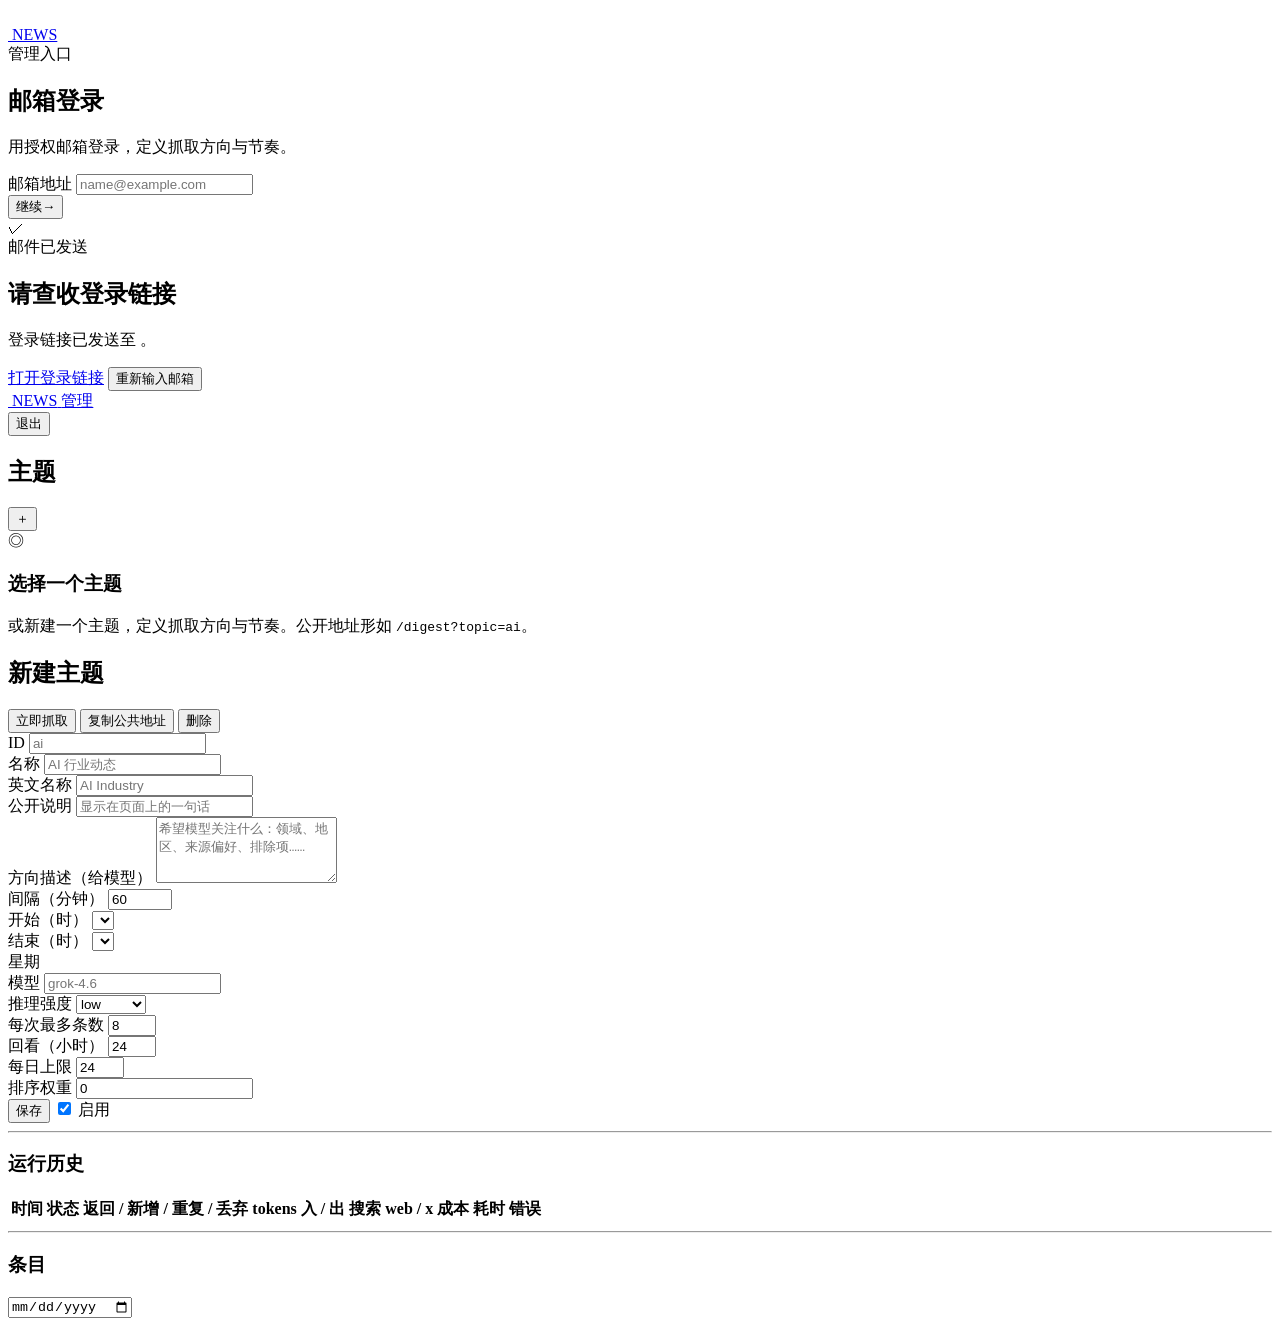
==== pages/admin/index.html @ 18229532 "first commit" ====
<!doctype html>
<html lang="zh-CN">
<head>
  <meta charset="utf-8">
  <meta name="viewport" content="width=device-width, initial-scale=1">
  <meta name="robots" content="noindex, nofollow">
  <meta name="theme-color" media="(prefers-color-scheme: light)" content="#f6f6f4">
  <meta name="theme-color" media="(prefers-color-scheme: dark)" content="#0f1115">
  <meta name="referrer" content="no-referrer">
  <title>NEWS · 管理</title>
  <link rel="icon" type="image/svg+xml" href="/icon.svg">
  <link rel="stylesheet" href="/styles.css">
</head>
<body class="admin">
  <div id="boot" class="boot" role="status" aria-label="正在打开管理页">
    <img class="brand-logo brand-logo-large" src="/icon.svg" alt="">
  </div>

  <main class="shell">
    <section id="authView" class="auth-view hidden" aria-label="登录">
      <div>
        <a class="brand brand-hero" href="/" aria-label="NEWS 首页">
          <img class="brand-logo" src="/icon.svg" alt="">
          <span>NEWS</span>
        </a>
      </div>
      <div class="panel auth-panel">
        <form id="loginForm" novalidate>
          <div class="eyebrow">管理入口</div>
          <h2>邮箱登录</h2>
          <p class="muted">用授权邮箱登录，定义抓取方向与节奏。</p>
          <div class="field">
            <label for="email">邮箱地址</label>
            <input id="email" name="email" type="email" autocomplete="email" inputmode="email"
                   maxlength="254" placeholder="name@example.com" required>
          </div>
          <button class="button button-primary button-wide" type="submit">
            <span>继续</span><span aria-hidden="true">→</span>
          </button>
        </form>
        <div id="mailSent" class="mail-sent hidden" role="status">
          <div class="mail-icon" aria-hidden="true">✓</div>
          <div class="eyebrow">邮件已发送</div>
          <h2>请查收登录链接</h2>
          <p class="muted">登录链接已发送至 <strong id="sentEmail"></strong>。</p>
          <a id="devLoginLink" class="button button-primary button-wide hidden" href="#">打开登录链接</a>
          <button id="sendAgain" class="button button-quiet" type="button">重新输入邮箱</button>
        </div>
      </div>
    </section>

    <section id="appView" class="hidden">
      <header class="topbar">
        <a class="brand" href="/admin/" aria-label="NEWS 管理">
          <img class="brand-logo" src="/icon.svg" alt="">
          <span>NEWS</span>
          <span class="brand-tag">管理</span>
        </a>
        <div class="account">
          <span id="statusLine" class="muted small"></span>
          <span id="accountEmail" class="account-email"></span>
          <button id="logoutButton" class="button button-quiet button-small" type="button">退出</button>
        </div>
      </header>

      <div class="dashboard">
        <aside class="panel side-panel" aria-label="主题">
          <div class="section-heading">
            <h2>主题</h2>
            <button id="newTopicButton" class="button button-secondary button-icon" type="button"
                    aria-label="新建主题" title="新建主题">＋</button>
          </div>
          <div id="topicList" class="entry-list"></div>
        </aside>

        <section class="panel content-panel">
          <div id="emptyState" class="empty-state">
            <div class="empty-mark" aria-hidden="true">◎</div>
            <h3>选择一个主题</h3>
            <p class="muted">或新建一个主题，定义抓取方向与节奏。公开地址形如 <code class="mono">/digest?topic=ai</code>。</p>
          </div>

          <div id="topicPanel" class="hidden">
            <form id="topicForm" novalidate>
              <div class="section-heading">
                <h2 id="formTitle">新建主题</h2>
                <div class="inline">
                  <button id="runButton" class="button button-secondary button-small" type="button"><span>立即抓取</span></button>
                  <button id="copyUrlButton" class="button button-quiet button-small" type="button">复制公共地址</button>
                  <button id="deleteTopicButton" class="button button-quiet button-small" type="button">删除</button>
                </div>
              </div>
              <div class="field-grid">
                <div>
                  <label for="topicId">ID</label>
                  <input id="topicId" maxlength="32" pattern="[a-z0-9][a-z0-9-]{0,31}" placeholder="ai" autocomplete="off" required>
                </div>
                <div>
                  <label for="topicName">名称</label>
                  <input id="topicName" maxlength="60" placeholder="AI 行业动态" required>
                </div>
                <div>
                  <label for="topicNameEn">英文名称</label>
                  <input id="topicNameEn" maxlength="60" placeholder="AI Industry">
                </div>
              </div>
              <div class="field">
                <label for="topicDescription">公开说明</label>
                <input id="topicDescription" maxlength="200" placeholder="显示在页面上的一句话">
              </div>
              <div class="field">
                <label for="topicBrief">方向描述（给模型）</label>
                <textarea id="topicBrief" maxlength="2000" rows="4"
                          placeholder="希望模型关注什么：领域、地区、来源偏好、排除项……" required></textarea>
              </div>
              <div class="field-grid">
                <div>
                  <label for="topicInterval">间隔（分钟）</label>
                  <input id="topicInterval" type="number" min="15" max="1440" step="5" value="60">
                </div>
                <div>
                  <label for="windowStart">开始（时）</label>
                  <select id="windowStart"></select>
                </div>
                <div>
                  <label for="windowEnd">结束（时）</label>
                  <select id="windowEnd"></select>
                </div>
              </div>
              <div class="field">
                <label>星期</label>
                <div id="weekdays" class="weekdays"></div>
              </div>
              <div class="field-grid">
                <div>
                  <label for="topicModel">模型</label>
                  <input id="topicModel" maxlength="64" placeholder="grok-4.6">
                </div>
                <div>
                  <label for="topicEffort">推理强度</label>
                  <select id="topicEffort">
                    <option value="low">low</option>
                    <option value="medium">medium</option>
                    <option value="high">high</option>
                  </select>
                </div>
                <div>
                  <label for="topicMaxItems">每次最多条数</label>
                  <input id="topicMaxItems" type="number" min="1" max="30" value="8">
                </div>
                <div>
                  <label for="topicLookback">回看（小时）</label>
                  <input id="topicLookback" type="number" min="1" max="72" value="24">
                </div>
                <div>
                  <label for="topicCap">每日上限</label>
                  <input id="topicCap" type="number" min="1" max="96" value="24">
                </div>
                <div>
                  <label for="topicSort">排序权重</label>
                  <input id="topicSort" type="number" value="0">
                </div>
              </div>
              <div class="inline">
                <button id="saveButton" class="button button-primary" type="submit"><span>保存</span></button>
                <label class="switch" for="topicEnabled"><input id="topicEnabled" type="checkbox" checked> 启用</label>
                <span id="scheduleInfo" class="muted small"></span>
              </div>
            </form>

            <div id="detailSections">
              <hr class="divider">
              <div class="section-heading">
                <h3>运行历史</h3>
                <span id="runsMeta" class="muted small"></span>
              </div>
              <div class="table-wrap">
                <table class="runs">
                  <thead>
                    <tr>
                      <th>时间</th><th>状态</th><th>返回 / 新增 / 重复 / 丢弃</th><th>tokens 入 / 出</th>
                      <th>搜索 web / x</th><th>成本</th><th>耗时</th><th>错误</th>
                    </tr>
                  </thead>
                  <tbody id="runsBody"></tbody>
                </table>
              </div>

              <hr class="divider">
              <div class="section-heading">
                <h3>条目</h3>
                <div class="inline">
                  <input id="itemsDay" type="date" aria-label="日期">
                  <span id="itemsMeta" class="muted small"></span>
                </div>
              </div>
              <div id="itemList" class="item-admin-list"></div>
            </div>
          </div>
        </section>
      </div>
    </section>
  </main>

  <dialog id="confirmDialog" class="dialog-card" role="alertdialog"
          aria-labelledby="confirmTitle" aria-describedby="confirmMessage">
    <div class="danger-mark" aria-hidden="true">!</div>
    <h2 id="confirmTitle"></h2>
    <p id="confirmMessage" class="muted"></p>
    <div class="dialog-actions">
      <button id="cancelConfirmButton" class="button button-quiet" type="button" data-close-dialog>取消</button>
      <button id="confirmActionButton" class="button button-danger" type="button"><span>确认删除</span></button>
    </div>
  </dialog>

  <div id="toastRegion" class="toast-region" aria-live="polite" aria-atomic="true"></div>

  <script src="/admin/app.js" defer></script>
</body>
</html>
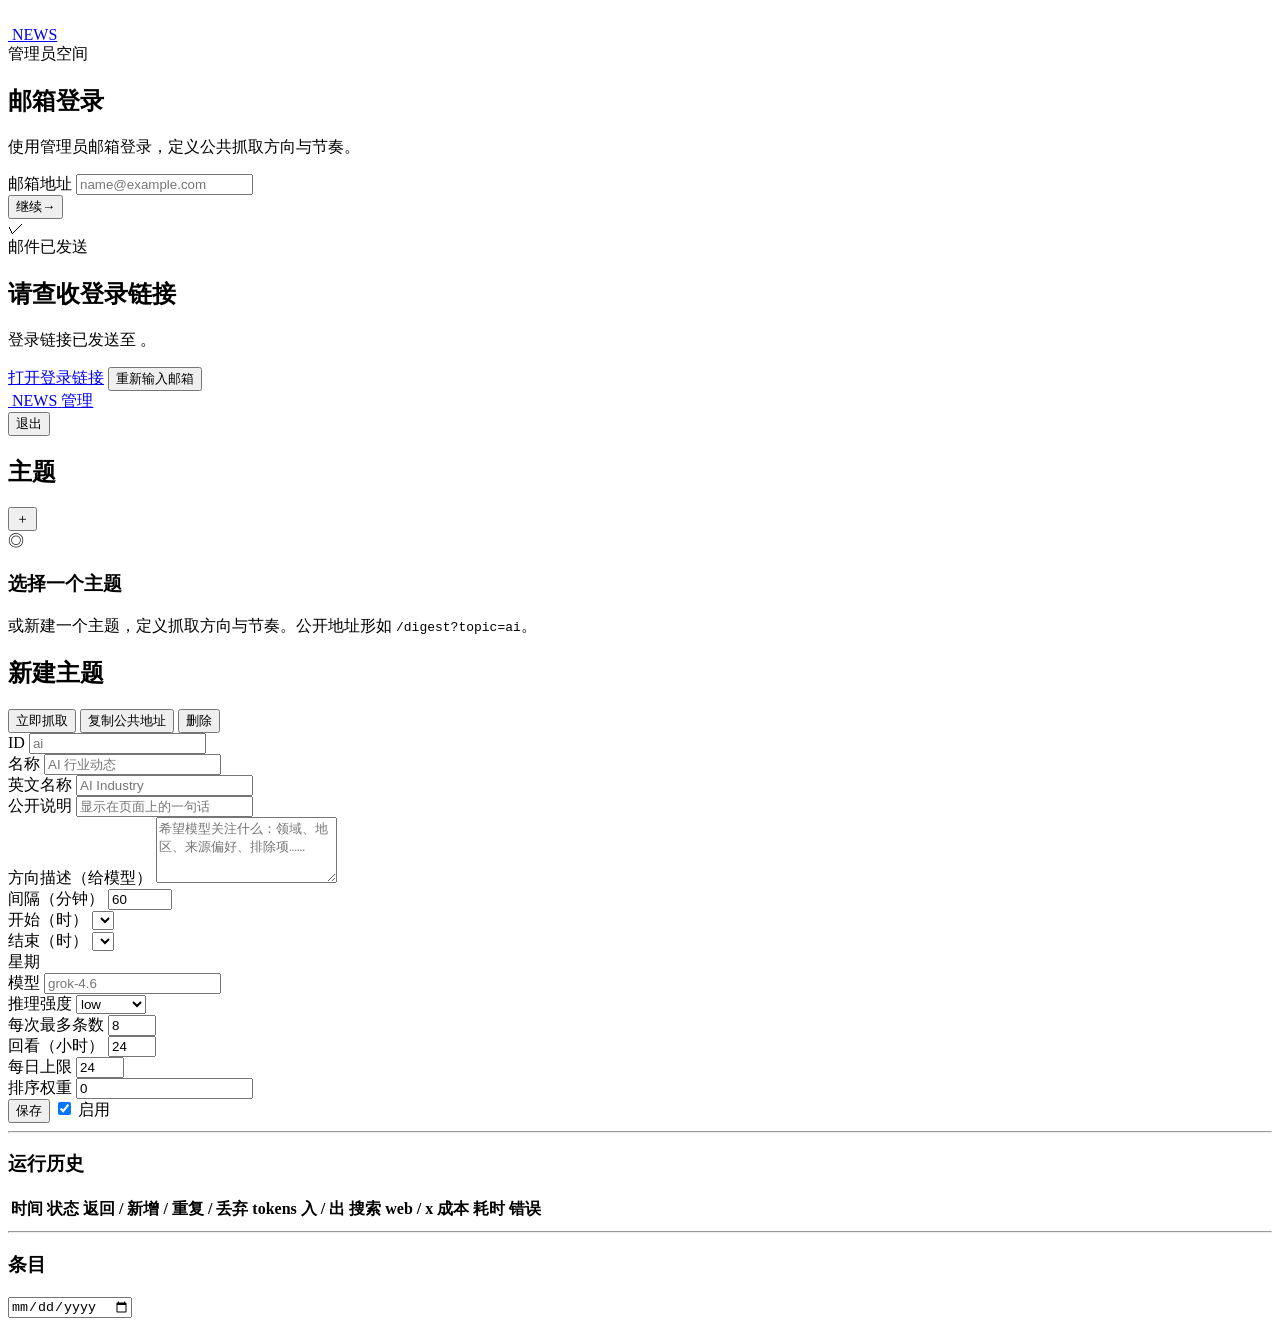
==== commit ea013198: "2026-09-04-02:31:04" ====
--- a/pages/admin/index.html
+++ b/pages/admin/index.html
@@ -7,7 +7,7 @@
   <meta name="theme-color" media="(prefers-color-scheme: light)" content="#f6f6f4">
   <meta name="theme-color" media="(prefers-color-scheme: dark)" content="#0f1115">
   <meta name="referrer" content="no-referrer">
-  <title>NEWS · 管理</title>
+  <title>NEWS · 管理员空间</title>
   <link rel="icon" type="image/svg+xml" href="/icon.svg">
   <link rel="stylesheet" href="/styles.css">
 </head>
@@ -17,7 +17,7 @@
   </div>
 
   <main class="shell">
-    <section id="authView" class="auth-view hidden" aria-label="登录">
+    <section id="authView" class="auth-view hidden" aria-label="管理员登录">
       <div>
         <a class="brand brand-hero" href="/" aria-label="NEWS 首页">
           <img class="brand-logo" src="/icon.svg" alt="">
@@ -26,9 +26,9 @@
       </div>
       <div class="panel auth-panel">
         <form id="loginForm" novalidate>
-          <div class="eyebrow">管理入口</div>
+          <div class="eyebrow">管理员空间</div>
           <h2>邮箱登录</h2>
-          <p class="muted">用授权邮箱登录，定义抓取方向与节奏。</p>
+          <p class="muted">使用管理员邮箱登录，定义公共抓取方向与节奏。</p>
           <div class="field">
             <label for="email">邮箱地址</label>
             <input id="email" name="email" type="email" autocomplete="email" inputmode="email"
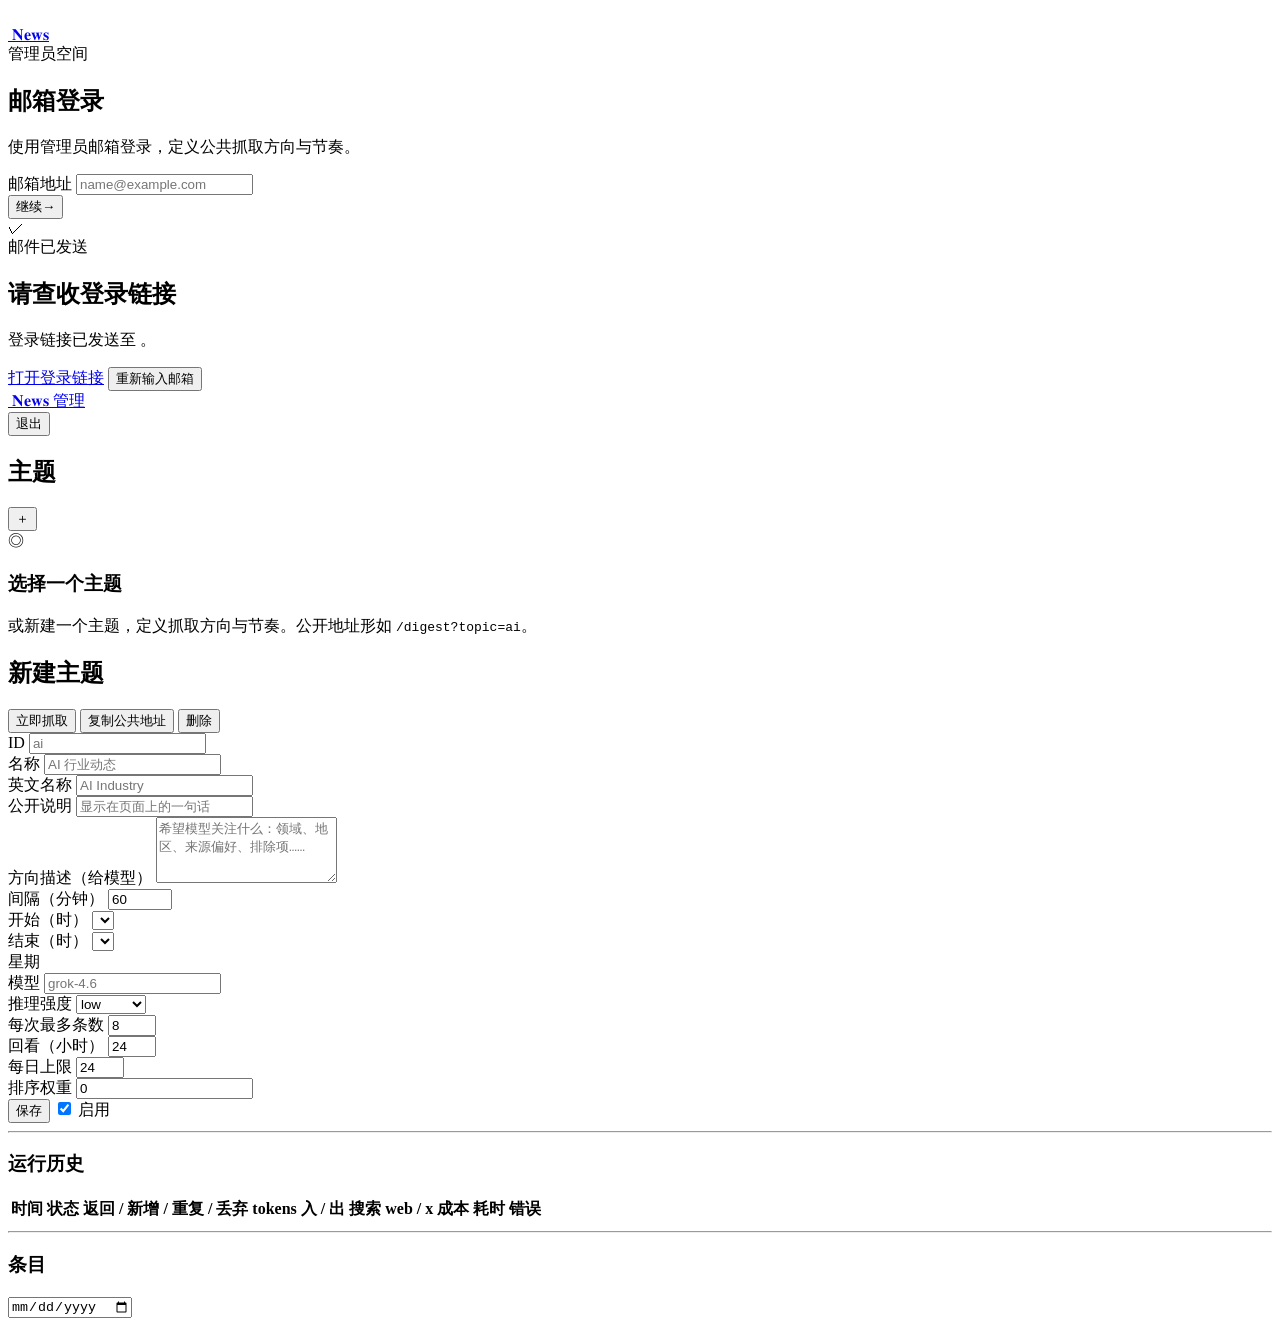
==== commit 3dbfa61e: "2026-09-04-13:05:34" ====
--- a/pages/admin/index.html
+++ b/pages/admin/index.html
@@ -7,7 +7,7 @@
   <meta name="theme-color" media="(prefers-color-scheme: light)" content="#f6f6f4">
   <meta name="theme-color" media="(prefers-color-scheme: dark)" content="#0f1115">
   <meta name="referrer" content="no-referrer">
-  <title>NEWS · 管理员空间</title>
+  <title>𝐍𝐞𝐰𝐬 · 管理员空间</title>
   <link rel="icon" type="image/svg+xml" href="/icon.svg">
   <link rel="stylesheet" href="/styles.css">
 </head>
@@ -19,9 +19,9 @@
   <main class="shell">
     <section id="authView" class="auth-view hidden" aria-label="管理员登录">
       <div>
-        <a class="brand brand-hero" href="/" aria-label="NEWS 首页">
+        <a class="brand brand-hero" href="/" aria-label="𝐍𝐞𝐰𝐬 首页">
           <img class="brand-logo" src="/icon.svg" alt="">
-          <span>NEWS</span>
+          <span>𝐍𝐞𝐰𝐬</span>
         </a>
       </div>
       <div class="panel auth-panel">
@@ -51,9 +51,9 @@
 
     <section id="appView" class="hidden">
       <header class="topbar">
-        <a class="brand" href="/admin/" aria-label="NEWS 管理">
+        <a class="brand" href="/admin/" aria-label="𝐍𝐞𝐰𝐬 管理">
           <img class="brand-logo" src="/icon.svg" alt="">
-          <span>NEWS</span>
+          <span>𝐍𝐞𝐰𝐬</span>
           <span class="brand-tag">管理</span>
         </a>
         <div class="account">
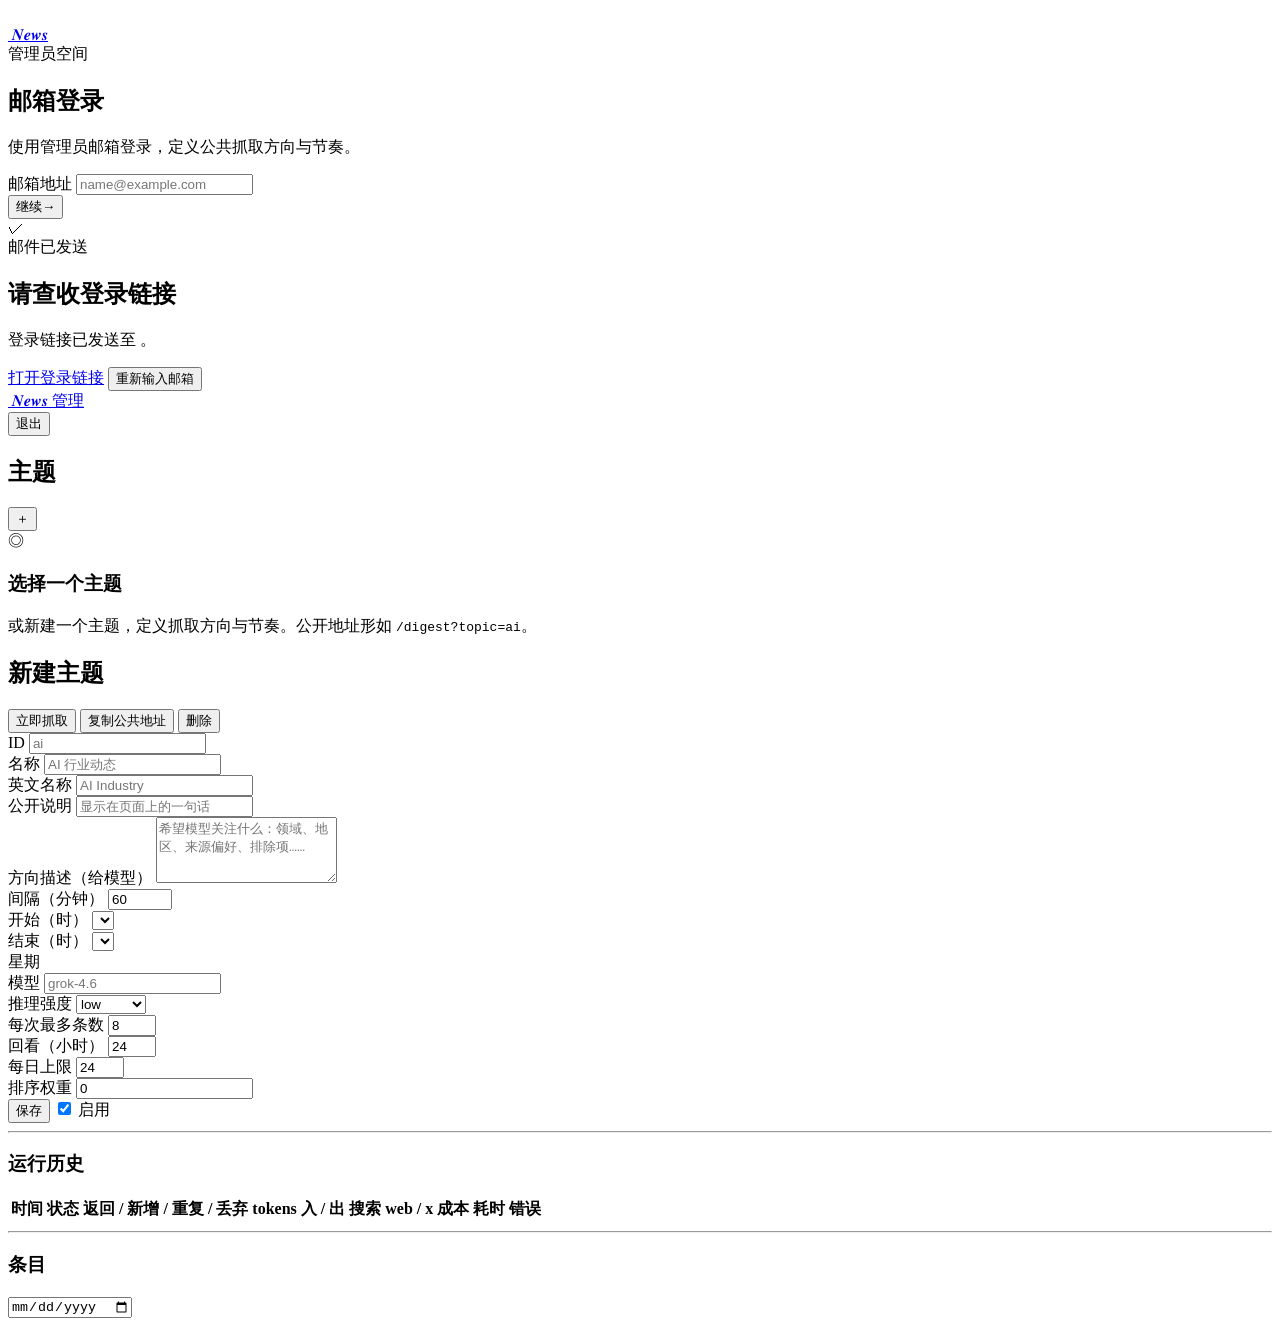
==== commit 1d2ceb4b: "2026-09-04-14:10:59" ====
--- a/pages/admin/index.html
+++ b/pages/admin/index.html
@@ -7,7 +7,7 @@
   <meta name="theme-color" media="(prefers-color-scheme: light)" content="#f6f6f4">
   <meta name="theme-color" media="(prefers-color-scheme: dark)" content="#0f1115">
   <meta name="referrer" content="no-referrer">
-  <title>𝐍𝐞𝐰𝐬 · 管理员空间</title>
+  <title>𝑵𝒆𝒘𝒔 · 管理员空间</title>
   <link rel="icon" type="image/svg+xml" href="/icon.svg">
   <link rel="stylesheet" href="/styles.css">
 </head>
@@ -19,9 +19,9 @@
   <main class="shell">
     <section id="authView" class="auth-view hidden" aria-label="管理员登录">
       <div>
-        <a class="brand brand-hero" href="/" aria-label="𝐍𝐞𝐰𝐬 首页">
+        <a class="brand brand-hero" href="/" aria-label="𝑵𝒆𝒘𝒔 首页">
           <img class="brand-logo" src="/icon.svg" alt="">
-          <span>𝐍𝐞𝐰𝐬</span>
+          <span>𝑵𝒆𝒘𝒔</span>
         </a>
       </div>
       <div class="panel auth-panel">
@@ -51,9 +51,9 @@
 
     <section id="appView" class="hidden">
       <header class="topbar">
-        <a class="brand" href="/admin/" aria-label="𝐍𝐞𝐰𝐬 管理">
+        <a class="brand" href="/admin/" aria-label="𝑵𝒆𝒘𝒔 管理">
           <img class="brand-logo" src="/icon.svg" alt="">
-          <span>𝐍𝐞𝐰𝐬</span>
+          <span>𝑵𝒆𝒘𝒔</span>
           <span class="brand-tag">管理</span>
         </a>
         <div class="account">
